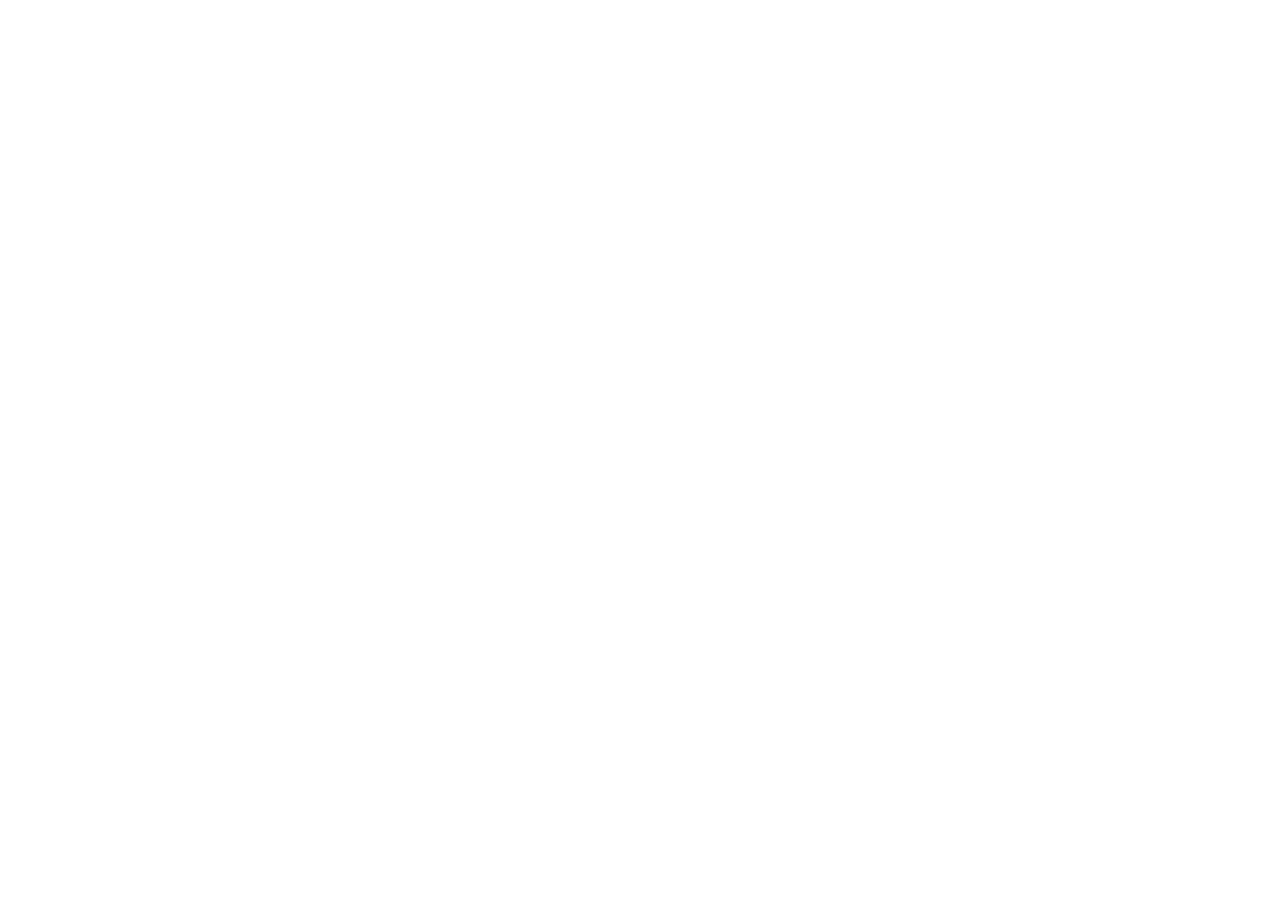
==== GDVtest/public_html/index.html @ ad58ef19 "skybox test" ====
<!DOCTYPE html>
<!--
To change this license header, choose License Headers in Project Properties.
To change this template file, choose Tools | Templates
and open the template in the editor.
-->
<html>
    <head>
        <title>TODO supply a title</title>
        <meta charset="UTF-8">
        <meta name="viewport" content="width=device-width, initial-scale=1.0">
    </head>
    <body>
         <script src="three.min.js"></script>
       
        <script>
        window.onload = function() {
         
         camera = new THREE.PerspectiveCamera( 75, window.innerWidth / window.innerHeight, 1, 1000 );

				scene = new THREE.Scene();

				var sides = [
					{
						url: 'images/skybox_px.jpg',
						position: [ -512, 0, 0 ],
						rotation: [ 0, Math.PI / 2, 0 ]
					},
					{
						url: 'images/skybox_nx.jpg',
						position: [ 512, 0, 0 ],
						rotation: [ 0, -Math.PI / 2, 0 ]
					},
					{
						url: 'images/skybox_py.jpg',
						position: [ 0,  512, 0 ],
						rotation: [ Math.PI / 2, 0, Math.PI ]
					},
					{
						url: 'images/skybox_ny.jpg',
						position: [ 0, -512, 0 ],
						rotation: [ - Math.PI / 2, 0, Math.PI ]
					},
					{
						url: 'images/skybox_pz.jpg',
						position: [ 0, 0,  512 ],
						rotation: [ 0, Math.PI, 0 ]
					},
					{
						url: 'images/skybox_nz.jpg',
						position: [ 0, 0, -512 ],
						rotation: [ 0, 0, 0 ]
					}
				];

				for ( var i = 0; i < sides.length; i ++ ) {

					var side = sides[ i ];

					var element = document.createElement( 'img' );
					element.width = 1026; // 2 pixels extra to close the gap.
					element.src = side.url;

					var object = new THREE.CSS3DObject( element );
					object.position.fromArray( side.position );
					object.rotation.fromArray( side.rotation );
					scene.add( object );

				}

				renderer = new THREE.CSS3DRenderer();
				renderer.setSize( window.innerWidth, window.innerHeight );
				document.body.appendChild( renderer.domElement );
                                
                                function onWindowResize() {

				camera.aspect = window.innerWidth / window.innerHeight;
				camera.updateProjectionMatrix();

				renderer.setSize( window.innerWidth, window.innerHeight );

			}
                        camera.lookAt( target );

				renderer.render( scene, camera );
        
        }
        </script>
    </body>
</html>
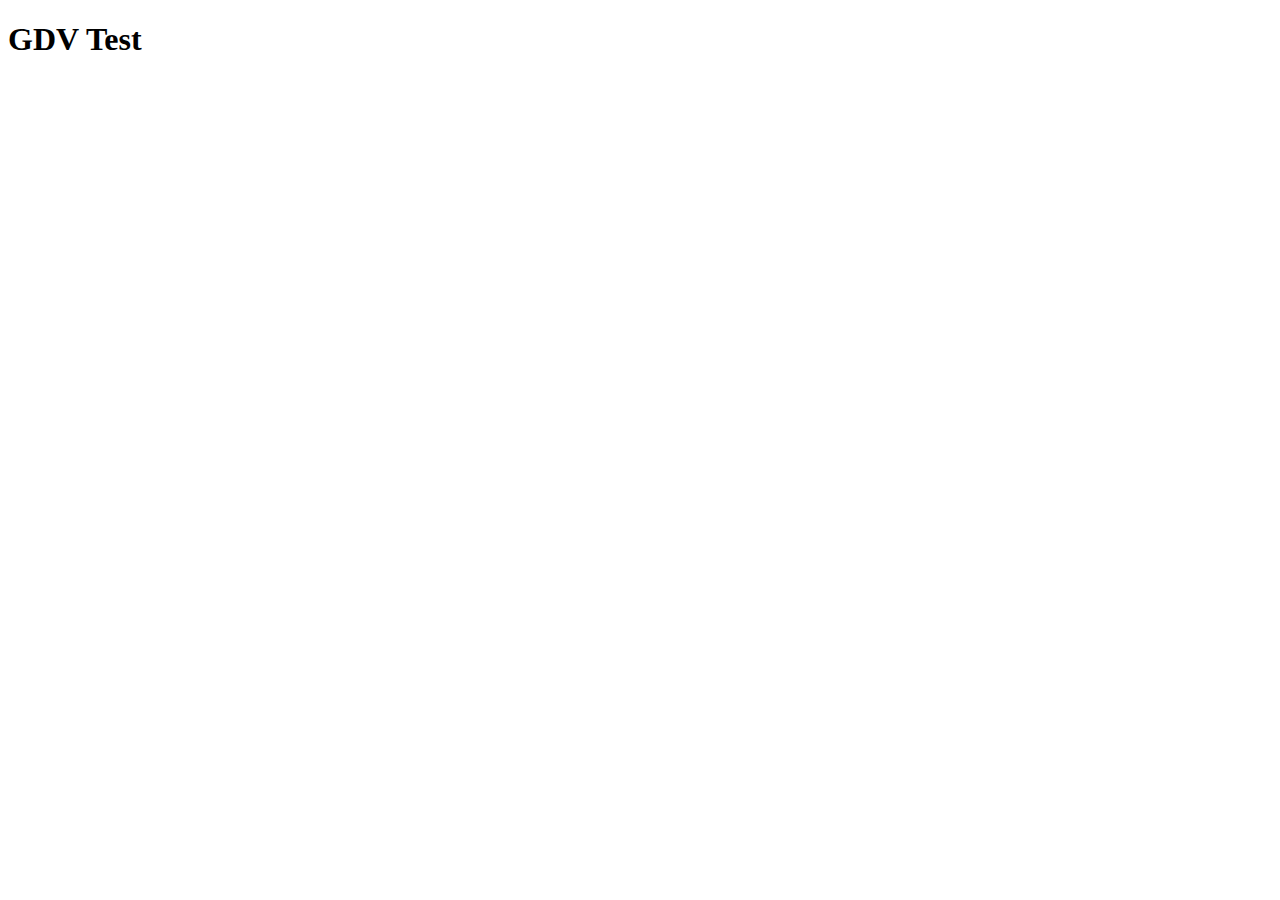
==== commit f2d09982: "projekt aufgeräumt" ====
--- a/GDVtest/public_html/index.html
+++ b/GDVtest/public_html/index.html
@@ -1,90 +1,23 @@
 <!DOCTYPE html>
-<!--
-To change this license header, choose License Headers in Project Properties.
-To change this template file, choose Tools | Templates
-and open the template in the editor.
--->
-<html>
+    <html>
     <head>
-        <title>TODO supply a title</title>
-        <meta charset="UTF-8">
-        <meta name="viewport" content="width=device-width, initial-scale=1.0">
+        <title>Getting Started with Three.js</title>
     </head>
     <body>
-         <script src="three.min.js"></script>
+        <div id="test"><h1>GDV Test</h1></div>
+        <div id="container"></div>
+        
+        
+        
+        <script src="three.min.js"></script>
+        <!-- <script type="text/javascript" src="version1.js"></script>
+        
+       <!--<script type="text/javascript" src="version2.js"></script>
+       <script src="js/renderers/CSS3DRenderer.js"></script>-->
        
-        <script>
-        window.onload = function() {
-         
-         camera = new THREE.PerspectiveCamera( 75, window.innerWidth / window.innerHeight, 1, 1000 );
-
-				scene = new THREE.Scene();
-
-				var sides = [
-					{
-						url: 'images/skybox_px.jpg',
-						position: [ -512, 0, 0 ],
-						rotation: [ 0, Math.PI / 2, 0 ]
-					},
-					{
-						url: 'images/skybox_nx.jpg',
-						position: [ 512, 0, 0 ],
-						rotation: [ 0, -Math.PI / 2, 0 ]
-					},
-					{
-						url: 'images/skybox_py.jpg',
-						position: [ 0,  512, 0 ],
-						rotation: [ Math.PI / 2, 0, Math.PI ]
-					},
-					{
-						url: 'images/skybox_ny.jpg',
-						position: [ 0, -512, 0 ],
-						rotation: [ - Math.PI / 2, 0, Math.PI ]
-					},
-					{
-						url: 'images/skybox_pz.jpg',
-						position: [ 0, 0,  512 ],
-						rotation: [ 0, Math.PI, 0 ]
-					},
-					{
-						url: 'images/skybox_nz.jpg',
-						position: [ 0, 0, -512 ],
-						rotation: [ 0, 0, 0 ]
-					}
-				];
-
-				for ( var i = 0; i < sides.length; i ++ ) {
-
-					var side = sides[ i ];
-
-					var element = document.createElement( 'img' );
-					element.width = 1026; // 2 pixels extra to close the gap.
-					element.src = side.url;
-
-					var object = new THREE.CSS3DObject( element );
-					object.position.fromArray( side.position );
-					object.rotation.fromArray( side.rotation );
-					scene.add( object );
-
-				}
-
-				renderer = new THREE.CSS3DRenderer();
-				renderer.setSize( window.innerWidth, window.innerHeight );
-				document.body.appendChild( renderer.domElement );
-                                
-                                function onWindowResize() {
-
-				camera.aspect = window.innerWidth / window.innerHeight;
-				camera.updateProjectionMatrix();
-
-				renderer.setSize( window.innerWidth, window.innerHeight );
-
-			}
-                        camera.lookAt( target );
-
-				renderer.render( scene, camera );
-        
-        }
-        </script>
+       <script src="js/renderers/Projector.js"></script>
+       <script src="js/renderers/CanvasRenderer.js"></script>
+       <script type="text/javascript" src="version3.js"></script>
+       
     </body>
-</html>
+    </html>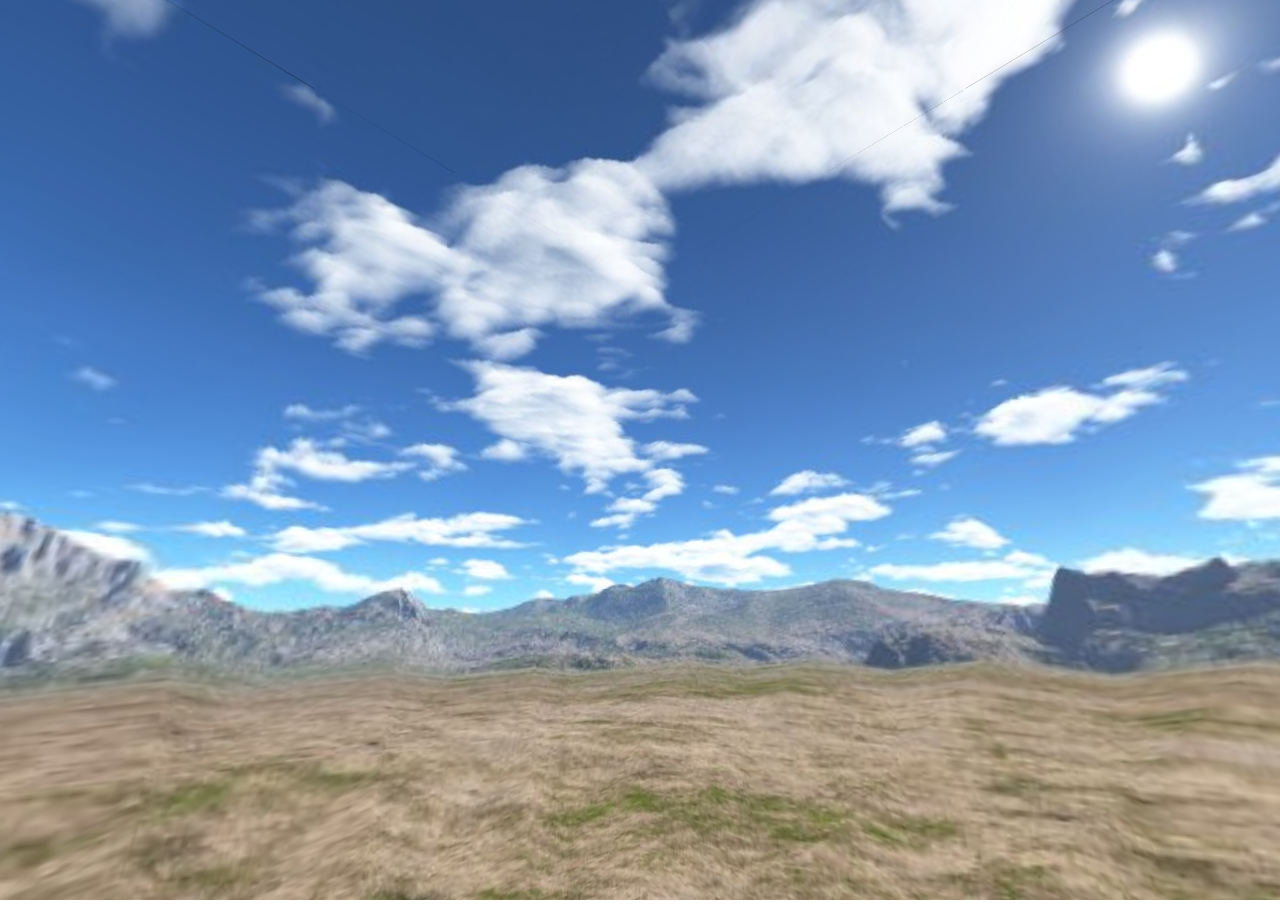
==== commit 197b951d: "skybox funktioniert" ====
--- a/GDVtest/public_html/index.html
+++ b/GDVtest/public_html/index.html
@@ -2,9 +2,20 @@
     <html>
     <head>
         <title>Getting Started with Three.js</title>
+        <style>
+            html,body{
+                width: 100%;
+                height: 100%;
+                margin: 0;
+                overflow: hidden;
+            }
+            #container{
+                width: 100%;
+                height: 100%;
+            }
+        </style>
     </head>
     <body>
-        <div id="test"><h1>GDV Test</h1></div>
         <div id="container"></div>
         
         
@@ -13,10 +24,10 @@
         <!-- <script type="text/javascript" src="version1.js"></script>
         
        <!--<script type="text/javascript" src="version2.js"></script>
-       <script src="js/renderers/CSS3DRenderer.js"></script>-->
+       <script type="text/javascript" src="CSS3DRenderer.js"></script>-->
        
-       <script src="js/renderers/Projector.js"></script>
-       <script src="js/renderers/CanvasRenderer.js"></script>
+       <script type="text/javascript" src="Projector.js"></script>
+       <script type="text/javascript" src="CanvasRenderer.js"></script>
        <script type="text/javascript" src="version3.js"></script>
        
     </body>
